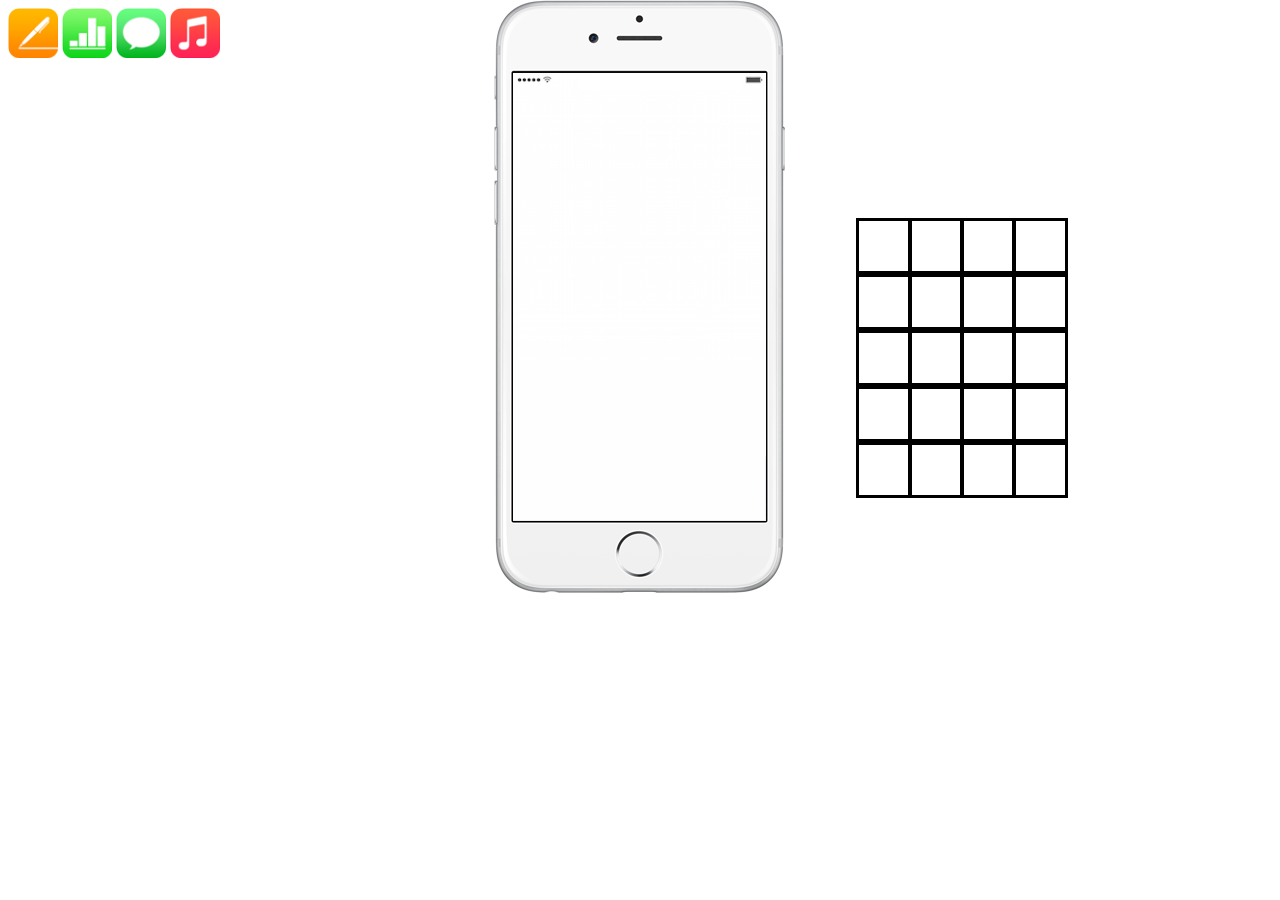
==== index.html @ ec549648 "Bug: apps initial location/ app screen should be in the front" ====
<!DOCTYPE html>
<html>
<head>
	<title>iPhone Simulator</title>
	<link rel="stylesheet" type="text/css" href="style.css">
</head>
<body id="body">

<div id="currentTime">
	<canvas id="time"></canvas>
</div>

<div class="appscreen">
	<img src="images/pages_appscreen.jpg" id="pagesScreen"/>
</div>

<div class="appscreen">
	<img src="images/numbers_appscreen.jpg" id="numbersScreen"/>
</div>

<div class="appscreen">
	<img src="images/music_appscreen.jpg" id="musicScreen"/>
</div>

<div class="appscreen">
	<img src="images/messages_appscreen.jpg" id="messagesScreen"/>
</div>

<div id="apps">
	<img src="images/pages.png" id="pages" class="app" draggable="true" ondragstart="drag(event)"/>

	<img src="images/numbers.png" id="numbers" class="app" draggable="true" ondragstart="drag(event)"/>
			
	<img src="images/messages.png" id="messages" class="app" draggable="true" ondragstart="drag(event)"/>
		
	<img src="images/music.png" id="music" class="app" draggable="true" ondragstart="drag(event)"/>
<div>
	
<div class="home">
	<svg id="returnHome"> 
		<rect width="50" height="50" style="opacity:0"/>
	</svg>
</div>

<div id="grids_c1" ondrop="drop(event)" ondragover="allowDrop(event)">
	<div class="grid"></div>
	<div class="grid"></div>
	<div class="grid"></div>
	<div class="grid"></div>
	<div class="grid"></div>	
</div>

<div id="grids_c2" ondrop="drop(event)" ondragover="allowDrop(event)">
	<div class="grid"></div>
	<div class="grid"></div>
	<div class="grid"></div>
	<div class="grid"></div>
	<div class="grid"></div>	
</div>

<div id="grids_c3" ondrop="drop(event)" ondragover="allowDrop(event)">
	<div class="grid"></div>
	<div class="grid"></div>
	<div class="grid"></div>
	<div class="grid"></div>
	<div class="grid"></div>	
</div>

<div id="grids_c4" ondrop="drop(event)" ondragover="allowDrop(event)">
	<div class="grid"></div>
	<div class="grid"></div>
	<div class="grid"></div>
	<div class="grid"></div>
	<div class="grid"></div>	
</div>

<script type="text/javascript">
	var c = document.getElementById("time");
	var ctx = c.getContext("2d")
	ctx.textAlign = "center";

	var setTime = setInterval(function() {myTimer()}, 1000);

	function myTimer() {
		var date = new Date();
		var x = c.width / 2;
		var y = c.height / 2;
		ctx.clearRect(0, 0, c.width, c.height);
		ctx.font = "30pt Times";
		ctx.strokeText(date.toLocaleTimeString(), x, 0.8*y);
		ctx.font = "15pt Times";
		ctx.strokeText(date.toDateString(), x, 1.2*y);
	}

	var pages = document.getElementById("pages");
	pages.onclick = function() {
		//location.href = "pages.html";
		document.getElementById("pagesScreen").style.visibility = "visible";
	}

	var numbers = document.getElementById("numbers");
	numbers.onclick = function() {
		//location.href = "numbers.html";
		document.getElementById("numbersScreen").style.visibility = "visible";
		
	}

	var music = document.getElementById("music");
	music.onclick = function() {
		//location.href = "music.html";
		document.getElementById("musicScreen").style.visibility = "visible";
	}

	var messages = document.getElementById("messages");
	messages.onclick = function() {
		//location.href = "messages.html";
		document.getElementById("messagesScreen").style.visibility = "visible";
	}

	var home = document.getElementById("returnHome");
	home.onclick = function() {
		//location.href = "index.html";
		document.getElementById("pagesScreen").style.visibility = "hidden";
		document.getElementById("numbersScreen").style.visibility = "hidden";
		document.getElementById("musicScreen").style.visibility = "hidden";
		document.getElementById("messagesScreen").style.visibility = "hidden";
	}

	function allowDrop(ev) {
		ev.preventDefault();
	}

	function drop(ev) {
		ev.preventDefault();
		var data = ev.dataTransfer.getData("Text");
		ev.target.appendChild(document.getElementById(data));
	}

	function drag(ev) {
		ev.dataTransfer.setData("Text", ev.target.id);
	}
</script>
</body>
</html>
---- style.css ----
body {
	background-image: url("images/background.png");
	background-repeat: no-repeat;
	background-position: center top;
	position: relative;
}

.home {
	position: absolute;
	top: 522px;
	left: 922px;
}

.appscreen {
	position: absolute;
	top: 65px;
	left: 825px;
	visibility: hidden;
}

#currentTime {
	position: absolute;
	top: 100px;
	left: 850px;
}

#time {
	/*border: solid black;*/
	width: 200px;
	height: 100px;
}

.app {
	width: 50px;
	height: 50px;	
}

#grids_c1 {
	position: absolute;
	top: 210px;
	left: 848px;
}

#grids_c2 {
	position: absolute;
	top: 210px;
	left: 900px;
}

#grids_c3 {
	position: absolute;
	top: 210px;
	left: 952px;
}

#grids_c4 {
	position: absolute;
	top: 210px;
	left: 1004px;
}

.grid {
	width: 50px;
	height: 50px;
	border: solid black;
}
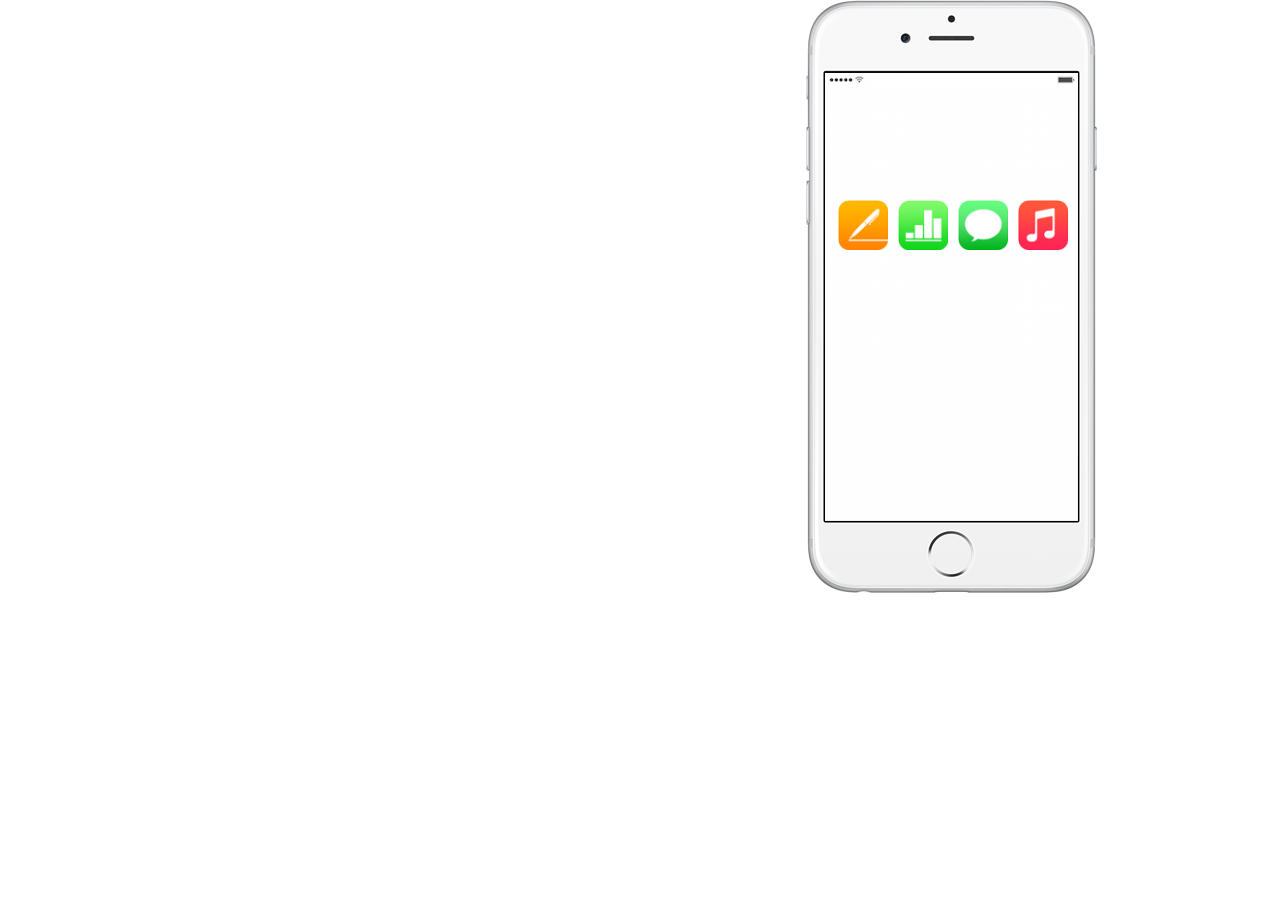
==== commit 37d1c0ac: "Finished (initialize apps in grids/ updated CSS)" ====
--- a/index.html
+++ b/index.html
@@ -5,6 +5,10 @@
 	<link rel="stylesheet" type="text/css" href="style.css">
 </head>
 <body id="body">
+
+<div id="background">
+	<img src="images/background.png">
+</div>
 
 <div id="currentTime">
 	<canvas id="time"></canvas>
@@ -26,24 +30,17 @@
 	<img src="images/messages_appscreen.jpg" id="messagesScreen"/>
 </div>
 
-<div id="apps">
-	<img src="images/pages.png" id="pages" class="app" draggable="true" ondragstart="drag(event)"/>
-
-	<img src="images/numbers.png" id="numbers" class="app" draggable="true" ondragstart="drag(event)"/>
-			
-	<img src="images/messages.png" id="messages" class="app" draggable="true" ondragstart="drag(event)"/>
-		
-	<img src="images/music.png" id="music" class="app" draggable="true" ondragstart="drag(event)"/>
-<div>
-	
 <div class="home">
 	<svg id="returnHome"> 
 		<rect width="50" height="50" style="opacity:0"/>
 	</svg>
 </div>
 
+<div id="all_grids">
 <div id="grids_c1" ondrop="drop(event)" ondragover="allowDrop(event)">
-	<div class="grid"></div>
+	<div class="grid">
+		<img src="images/pages.png" id="pages" class="app" draggable="true" ondragstart="drag(event)"/>
+	</div>
 	<div class="grid"></div>
 	<div class="grid"></div>
 	<div class="grid"></div>
@@ -51,7 +48,9 @@
 </div>
 
 <div id="grids_c2" ondrop="drop(event)" ondragover="allowDrop(event)">
-	<div class="grid"></div>
+	<div class="grid">
+		<img src="images/numbers.png" id="numbers" class="app" draggable="true" ondragstart="drag(event)"/>
+	</div>
 	<div class="grid"></div>
 	<div class="grid"></div>
 	<div class="grid"></div>
@@ -59,7 +58,9 @@
 </div>
 
 <div id="grids_c3" ondrop="drop(event)" ondragover="allowDrop(event)">
-	<div class="grid"></div>
+	<div class="grid">
+		<img src="images/messages.png" id="messages" class="app" draggable="true" ondragstart="drag(event)"/>
+	</div>
 	<div class="grid"></div>
 	<div class="grid"></div>
 	<div class="grid"></div>
@@ -67,11 +68,14 @@
 </div>
 
 <div id="grids_c4" ondrop="drop(event)" ondragover="allowDrop(event)">
-	<div class="grid"></div>
+	<div class="grid">
+		<img src="images/music.png" id="music" class="app" draggable="true" ondragstart="drag(event)"/>
+	</div>
 	<div class="grid"></div>
 	<div class="grid"></div>
 	<div class="grid"></div>
 	<div class="grid"></div>	
+</div>
 </div>
 
 <script type="text/javascript">
@@ -86,44 +90,47 @@
 		var x = c.width / 2;
 		var y = c.height / 2;
 		ctx.clearRect(0, 0, c.width, c.height);
-		ctx.font = "30pt Times";
+		ctx.font = "35pt Times";
 		ctx.strokeText(date.toLocaleTimeString(), x, 0.8*y);
-		ctx.font = "15pt Times";
+		ctx.font = "20pt Times";
 		ctx.strokeText(date.toDateString(), x, 1.2*y);
 	}
 
 	var pages = document.getElementById("pages");
 	pages.onclick = function() {
-		//location.href = "pages.html";
 		document.getElementById("pagesScreen").style.visibility = "visible";
+		document.getElementById("all_grids").style.visibility = "hidden";
+		document.getElementById("returnHome").style.visibility = "visible";
 	}
 
 	var numbers = document.getElementById("numbers");
 	numbers.onclick = function() {
-		//location.href = "numbers.html";
 		document.getElementById("numbersScreen").style.visibility = "visible";
-		
+		document.getElementById("all_grids").style.visibility = "hidden";
+		document.getElementById("returnHome").style.visibility = "visible";
 	}
 
 	var music = document.getElementById("music");
 	music.onclick = function() {
-		//location.href = "music.html";
 		document.getElementById("musicScreen").style.visibility = "visible";
+		document.getElementById("all_grids").style.visibility = "hidden";
+		document.getElementById("returnHome").style.visibility = "visible";
 	}
 
 	var messages = document.getElementById("messages");
 	messages.onclick = function() {
-		//location.href = "messages.html";
 		document.getElementById("messagesScreen").style.visibility = "visible";
+		document.getElementById("all_grids").style.visibility = "hidden";
+		document.getElementById("returnHome").style.visibility = "visible";
 	}
 
 	var home = document.getElementById("returnHome");
 	home.onclick = function() {
-		//location.href = "index.html";
 		document.getElementById("pagesScreen").style.visibility = "hidden";
 		document.getElementById("numbersScreen").style.visibility = "hidden";
 		document.getElementById("musicScreen").style.visibility = "hidden";
 		document.getElementById("messagesScreen").style.visibility = "hidden";
+		document.getElementById("all_grids").style.visibility = "visible";
 	}
 
 	function allowDrop(ev) {
--- a/style.css
+++ b/style.css
@@ -1,33 +1,51 @@
 body {
-	background-image: url("images/background.png");
-	background-repeat: no-repeat;
-	background-position: center top;
-	position: relative;
+    /*background-image: url("images/background.png");
+    background-position: center top;
+    background-repeat: no-repeat;*/
+    position: relative;
+    height: 800px;
+    width: 1200px;
+    margin: 0;
+    padding: 0;
+}
+
+#background {
+	position: absolute;
+	height: 350px;
+	width: 250px;
+	right: 12%;
 }
 
 .home {
 	position: absolute;
-	top: 522px;
-	left: 922px;
+    height: 50px;
+    width: 50px;
+    right: 19%;
+    top: 66%;
 }
 
 .appscreen {
 	position: absolute;
-	top: 65px;
-	left: 825px;
-	visibility: hidden;
+	height: 300px;
+	width: 200px;
+    right: 14.5%;
+    top: 9%;
+    visibility: hidden;
 }
 
 #currentTime {
 	position: absolute;
-	top: 100px;
-	left: 850px;
+    height: 150px;
+    width: 250px;
+    right: 8.5%;
+    top: 12%;
 }
+
 
 #time {
 	/*border: solid black;*/
 	width: 200px;
-	height: 100px;
+	height: 90px;
 }
 
 .app {
@@ -37,30 +55,38 @@
 
 #grids_c1 {
 	position: absolute;
-	top: 210px;
-	left: 848px;
+    height: 250px;
+    width: 50px;
+    right: 26%;
+    top: 25%;
 }
 
 #grids_c2 {
 	position: absolute;
-	top: 210px;
-	left: 900px;
+    height: 250px;
+    width: 50px;
+    right: 21%;
+    top: 25%;
 }
 
 #grids_c3 {
 	position: absolute;
-	top: 210px;
-	left: 952px;
+    height: 250px;
+    width: 50px;
+    right: 16%;
+    top: 25%;
 }
 
 #grids_c4 {
 	position: absolute;
-	top: 210px;
-	left: 1004px;
+    height: 250px;
+    width: 50px;
+    right: 11%;
+    top: 25%;
 }
 
 .grid {
 	width: 50px;
 	height: 50px;
-	border: solid black;
+	/*border: solid black;*/
 }
